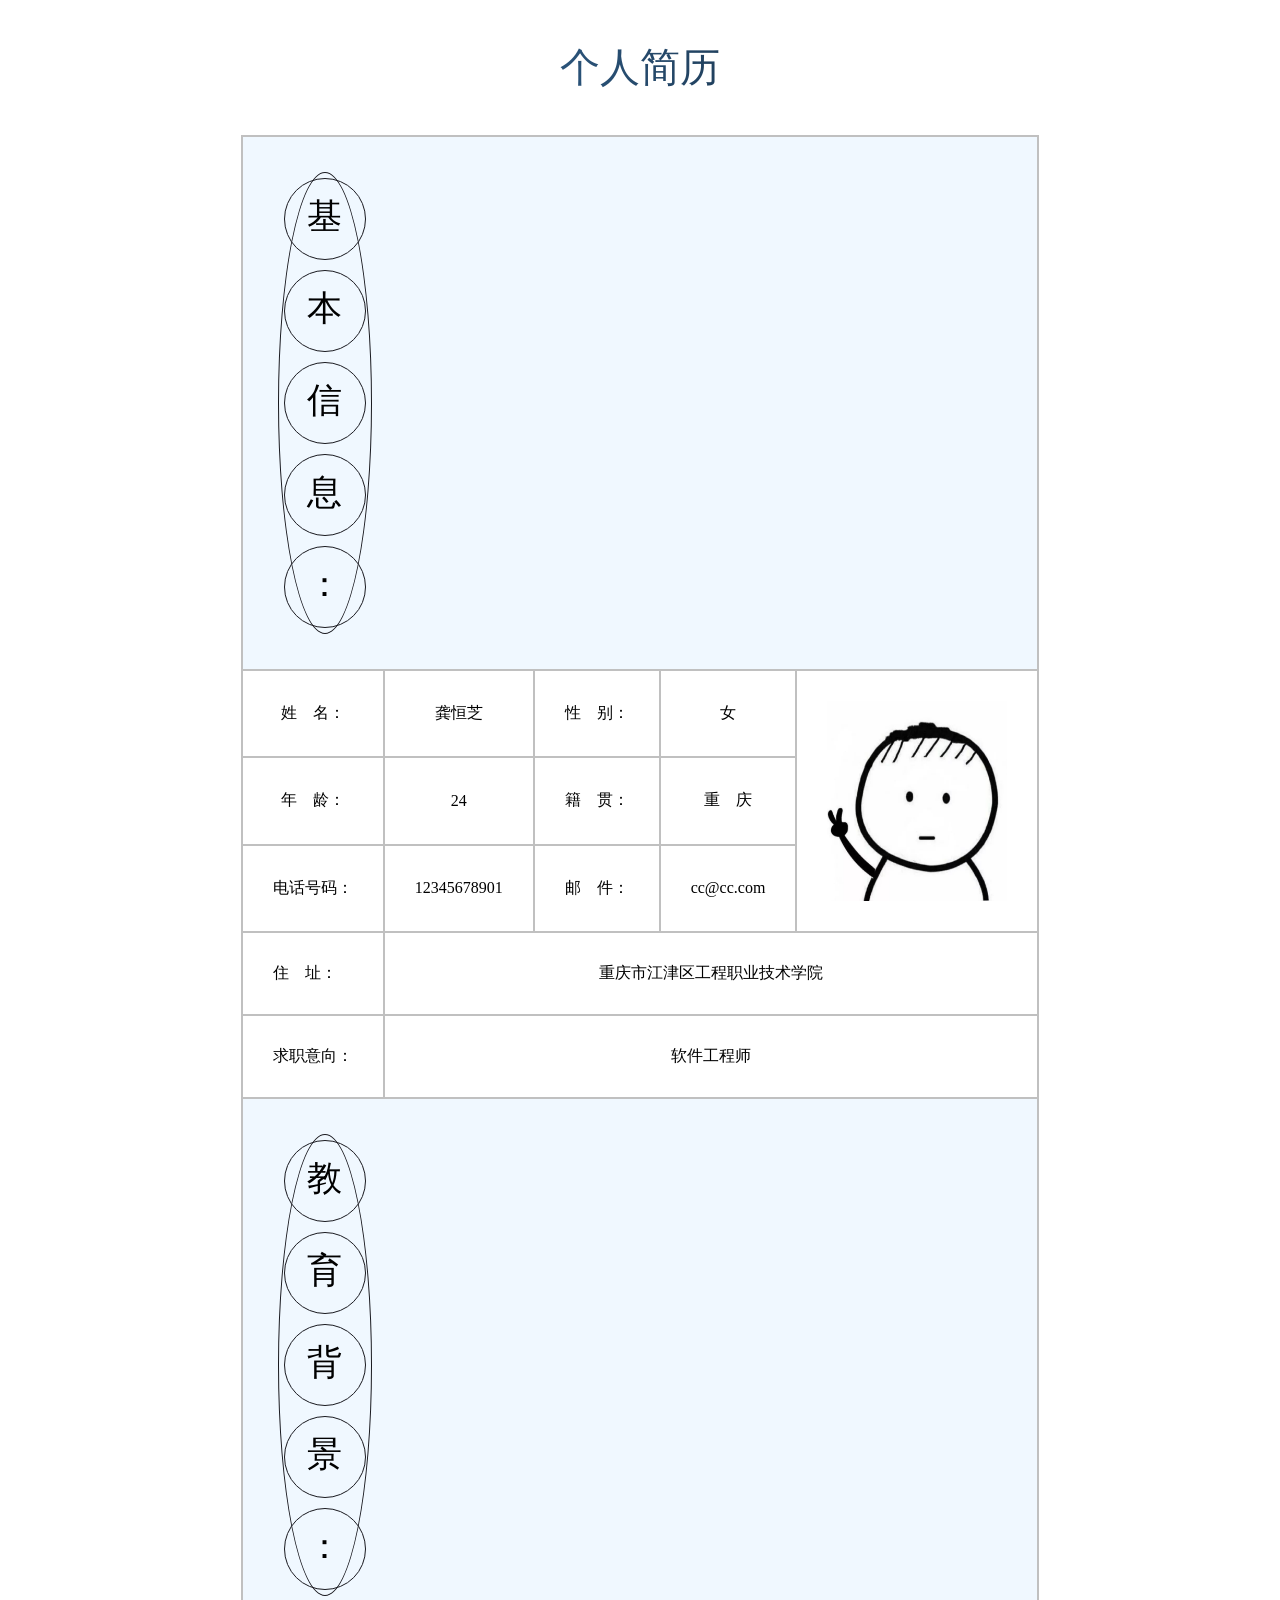
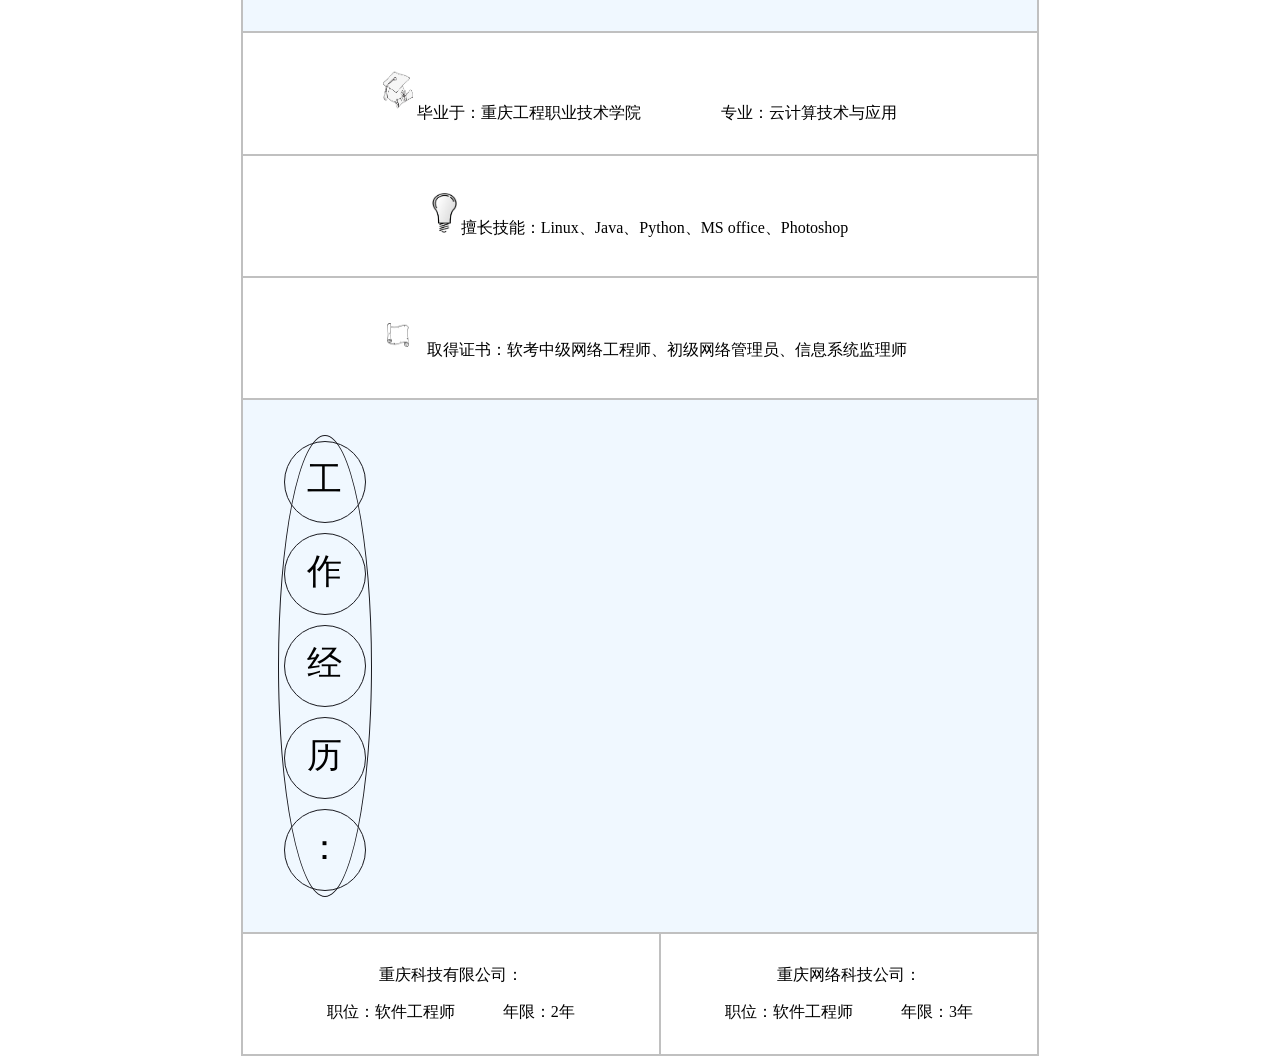
==== index.html @ 867b34f3 "Rename ghz.html to index.html" ====
<!DOCTYPE html>
<html>

<head>
    <!--在HTML中，title标签唯一的作用就是定义网页的标题-->
    <title>个人简介</title>
    <style type="text/css">
        .p {
            display: inline-table;
            width: 80px;
            height: 80px;

            border: solid 1px rgb(25, 25, 31);
            border-radius:50%;
            font-size: 35px;
            line-height: 75px;
            text-align: center;
            vertical-align: middle;
            float: left;
            margin: 5px;

        }
    </style>

    <style type="text/css">
        table,
        tr,
        td {
            margin: 0 auto;
            border: 1px solid silver;
        }
    </style>
</head>

<body>
    <table border=1; cellpadding=30; cellspacing=0; align=ceneter>
    <center><p id="tt">个人简历</p></center>
    <tr align=cneter>
        <td colspan="7" bgcolor=AliceBlue >
            <div class=p>
                <div class="p">基</div>
                <div class="p">本</div>
                <div class="p">信</div>
                <div class="p">息</div>
                <div class="p">：</div>
            </div>
        </td>
    </tr>
            
        <tr align=center>
            <td>姓　名：</td><td>龚恒芝</td>
            <td>性　别：</td><td>女</td>
            <td rowspan="3"><img src="./333.jpg" style="float:right" height="200" width="180"></td>
        </tr>
        <tr align=center>
        <td>年　龄：</td><td>24</td>
        <td>籍　贯：</td><td>重　庆</td>
    </tr>
        <tr align=center>
            <td>电话号码：</td><td>12345678901</td>
            <td>邮　件：</td><td>cc@cc.com</td>
        </tr>
        <td>住　址：</td><td colspan="5"><center>重庆市江津区工程职业技术学院</center></td>
        <tr align=center>
        <td>求职意向：</td><td colspan="5"><center>软件工程师</center>
        </tr>
        <tr align=cneter><td colspan="7" bgcolor=AliceBlue >
            <div class=p>
                <div class="p">教</div>
                <div class="p">育</div>
                <div class="p">背</div>
                <div class="p">景</div>
                <div class="p">：</div>
            </div>
        </td>
    </tr>
    <tr align=center>
        <td colspan="7" style="height: 60px">
        <img src="./1.jpg" height="55" width="30">
        毕业于：重庆工程职业技术学院　　　　　专业：云计算技术与应用
        </td>
    </tr>
        <tr align=center>
        <td colspan="7" style="height: 60px">
        <img src="./2.jpg" height="40" width="25">
        擅长技能：Linux、Java、Python、MS office、Photoshop</td>
    </tr>
    <tr align=center>
        <td colspan="7" style="height: 60px">
    <img src="./4.jpg" height="40" width="50">
    取得证书：软考中级网络工程师、初级网络管理员、信息系统监理师
    </td>
    </tr>

    <tr align=cneter><td colspan="7" bgcolor=AliceBlue >
        <div class=p>
            <div class="p">工</div>
            <div class="p">作</div>
            <div class="p">经</div>
            <div class="p">历</div>
            <div class="p">：</div>
        </div>
    </td>
</tr>
<tr align=center>
    <td colspan="3" style="height: 60px">
    重庆科技有限公司：</p>
    职位：软件工程师　　　年限：2年
    </td>
    <td colspan="3"> 重庆网络科技公司：</p>职位：软件工程师　　　年限：3年</td>
</tr>
    </table>

    <style type="text/css">
        #tt {
            font-size: 40px;
            background: linear-gradient(to right, rgb(75, 148, 216), black);
            -webkit-background-clip: text;
            color: transparent;
        }
    </style>

</body>

</html>
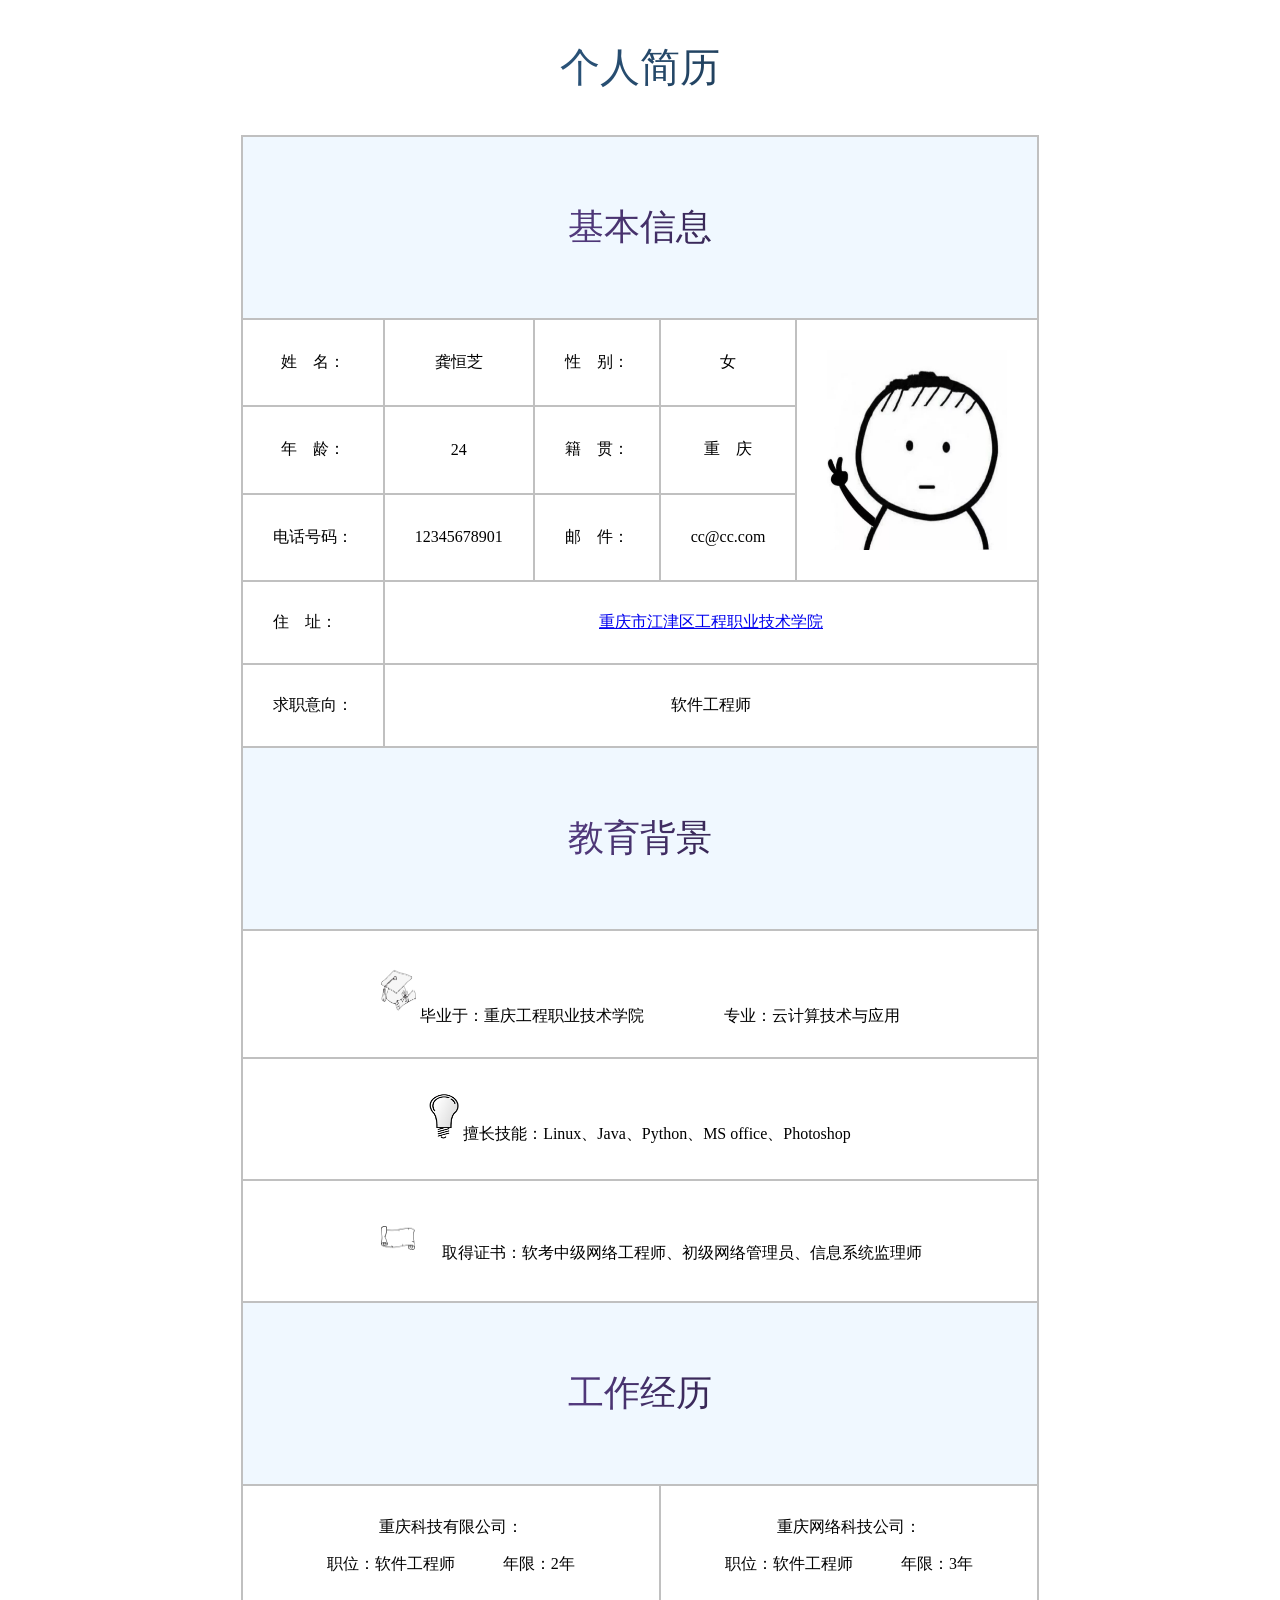
==== commit 285ac29b: "Create index.html" ====
--- a/index.html
+++ b/index.html
@@ -4,23 +4,6 @@
 <head>
     <!--在HTML中，title标签唯一的作用就是定义网页的标题-->
     <title>个人简介</title>
-    <style type="text/css">
-        .p {
-            display: inline-table;
-            width: 80px;
-            height: 80px;
-
-            border: solid 1px rgb(25, 25, 31);
-            border-radius:50%;
-            font-size: 35px;
-            line-height: 75px;
-            text-align: center;
-            vertical-align: middle;
-            float: left;
-            margin: 5px;
-
-        }
-    </style>
 
     <style type="text/css">
         table,
@@ -37,13 +20,7 @@
     <center><p id="tt">个人简历</p></center>
     <tr align=cneter>
         <td colspan="7" bgcolor=AliceBlue >
-            <div class=p>
-                <div class="p">基</div>
-                <div class="p">本</div>
-                <div class="p">信</div>
-                <div class="p">息</div>
-                <div class="p">：</div>
-            </div>
+           <center><p id="a">基本信息</p></center>
         </td>
     </tr>
             
@@ -60,46 +37,35 @@
             <td>电话号码：</td><td>12345678901</td>
             <td>邮　件：</td><td>cc@cc.com</td>
         </tr>
-        <td>住　址：</td><td colspan="5"><center>重庆市江津区工程职业技术学院</center></td>
+        <td>住　址：</td><td colspan="5">
+            <a href="https://www.cqvie.edu.cn/"><center>重庆市江津区工程职业技术学院</center></td></a>
         <tr align=center>
         <td>求职意向：</td><td colspan="5"><center>软件工程师</center>
         </tr>
         <tr align=cneter><td colspan="7" bgcolor=AliceBlue >
-            <div class=p>
-                <div class="p">教</div>
-                <div class="p">育</div>
-                <div class="p">背</div>
-                <div class="p">景</div>
-                <div class="p">：</div>
-            </div>
+            <center><p id="a">教育背景</p></center>
         </td>
     </tr>
     <tr align=center>
         <td colspan="7" style="height: 60px">
-        <img src="./1.jpg" height="55" width="30">
+        <img src="./1.jpg" height="60" width="35">
         毕业于：重庆工程职业技术学院　　　　　专业：云计算技术与应用
         </td>
     </tr>
         <tr align=center>
         <td colspan="7" style="height: 60px">
-        <img src="./2.jpg" height="40" width="25">
+        <img src="./2.jpg" height="45" width="30">
         擅长技能：Linux、Java、Python、MS office、Photoshop</td>
     </tr>
     <tr align=center>
         <td colspan="7" style="height: 60px">
-    <img src="./4.jpg" height="40" width="50">
+    <img src="./4.jpg" height="40" width="80">
     取得证书：软考中级网络工程师、初级网络管理员、信息系统监理师
     </td>
     </tr>
 
     <tr align=cneter><td colspan="7" bgcolor=AliceBlue >
-        <div class=p>
-            <div class="p">工</div>
-            <div class="p">作</div>
-            <div class="p">经</div>
-            <div class="p">历</div>
-            <div class="p">：</div>
-        </div>
+        <center><p id="a">工作经历</p></center>
     </td>
 </tr>
 <tr align=center>
@@ -119,7 +85,14 @@
             color: transparent;
         }
     </style>
-
+    <style type="text/css">
+        #a {
+            font-size: 36px;
+            background: linear-gradient(to right, rgb(138, 97, 212), black);
+            -webkit-background-clip: text;
+            color: transparent;
+        }
+    </style>
 </body>
 
 </html>
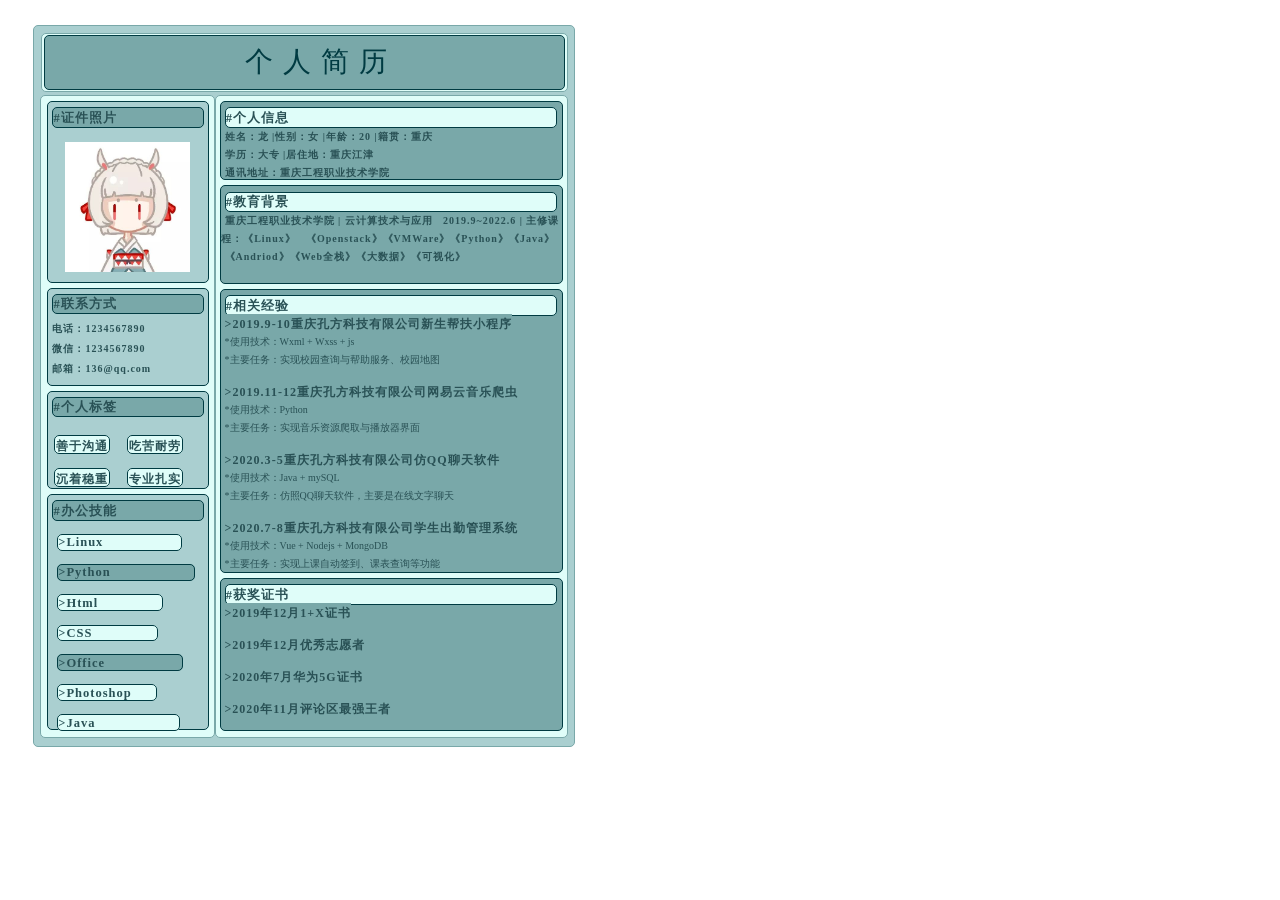
==== commit 0a7198c1: "Rename resume.html to index.html" ====
--- a/index.html
+++ b/index.html
@@ -1,98 +1,116 @@
 <!DOCTYPE html>
-<html>
+<html lang="en">
 
 <head>
-    <!--在HTML中，title标签唯一的作用就是定义网页的标题-->
-    <title>个人简介</title>
-
-    <style type="text/css">
-        table,
-        tr,
-        td {
-            margin: 0 auto;
-            border: 1px solid silver;
-        }
-    </style>
+    <meta charset="UTF-8">
+    <meta http-equiv="X-UA-Compatible" content="IE=edge">
+    <meta name="viewport" content="width=device-width, initial-scale=1.0">
+    <link rel="stylesheet" type="text/css" href="resume.css">
+    <title>Resume</title>
 </head>
 
 <body>
-    <table border=1; cellpadding=30; cellspacing=0; align=ceneter>
-    <center><p id="tt">个人简历</p></center>
-    <tr align=cneter>
-        <td colspan="7" bgcolor=AliceBlue >
-           <center><p id="a">基本信息</p></center>
-        </td>
-    </tr>
-            
-        <tr align=center>
-            <td>姓　名：</td><td>龚恒芝</td>
-            <td>性　别：</td><td>女</td>
-            <td rowspan="3"><img src="./333.jpg" style="float:right" height="200" width="180"></td>
-        </tr>
-        <tr align=center>
-        <td>年　龄：</td><td>24</td>
-        <td>籍　贯：</td><td>重　庆</td>
-    </tr>
-        <tr align=center>
-            <td>电话号码：</td><td>12345678901</td>
-            <td>邮　件：</td><td>cc@cc.com</td>
-        </tr>
-        <td>住　址：</td><td colspan="5">
-            <a href="https://www.cqvie.edu.cn/"><center>重庆市江津区工程职业技术学院</center></td></a>
-        <tr align=center>
-        <td>求职意向：</td><td colspan="5"><center>软件工程师</center>
-        </tr>
-        <tr align=cneter><td colspan="7" bgcolor=AliceBlue >
-            <center><p id="a">教育背景</p></center>
-        </td>
-    </tr>
-    <tr align=center>
-        <td colspan="7" style="height: 60px">
-        <img src="./1.jpg" height="60" width="35">
-        毕业于：重庆工程职业技术学院　　　　　专业：云计算技术与应用
-        </td>
-    </tr>
-        <tr align=center>
-        <td colspan="7" style="height: 60px">
-        <img src="./2.jpg" height="45" width="30">
-        擅长技能：Linux、Java、Python、MS office、Photoshop</td>
-    </tr>
-    <tr align=center>
-        <td colspan="7" style="height: 60px">
-    <img src="./4.jpg" height="40" width="80">
-    取得证书：软考中级网络工程师、初级网络管理员、信息系统监理师
-    </td>
-    </tr>
 
-    <tr align=cneter><td colspan="7" bgcolor=AliceBlue >
-        <center><p id="a">工作经历</p></center>
-    </td>
-</tr>
-<tr align=center>
-    <td colspan="3" style="height: 60px">
-    重庆科技有限公司：</p>
-    职位：软件工程师　　　年限：2年
-    </td>
-    <td colspan="3"> 重庆网络科技公司：</p>职位：软件工程师　　　年限：3年</td>
-</tr>
-    </table>
+    <div id="container">
+        <div id="banner">
+            <div>个人简历</div>
+        </div>
+        <div id="main_left">
+            <div id="main_left_1">
+                <div>#证件照片</div>
+                <p></p>
+                <img src="兔.jpg" style="display:block;margin:0 auto;" height="130" width="125">
+            </div>
+            <div id="main_left_2">
+                <div>#联系方式</div>
+                <tt>电话：1234567890</tt><br>
+                <tt>微信：1234567890</tt><br>
+                <tt>邮箱：136@qq.com</tt>
+            </div>
+            <div id="main_left_3">
+                <div>#个人标签</div><br>
+                <aa>善于沟通</aa>
+                <aa>吃苦耐劳</aa>
+                <br><br>
+                <bb>沉着稳重</bb>
+                <bb>专业扎实</bb>
+            </div>
+            <div id="main_left_4">
+                <div>#办公技能</div>
+                <p></p>
+                <qq>>Linux</qq>
+                <p></p>
+                <zz>>Python</zz>
+                <p></p>
+                <ww>>Html</ww>
+                <p></p>
+                <ss>>CSS</ss>
+                <p></p>
+                <xx>>Office</xx>
+                <p></p>
+                <ee>>Photoshop</ee>
+                <p></p>
+                <cc>>Java</cc>
+            </div>
+        </div>
 
-    <style type="text/css">
-        #tt {
-            font-size: 40px;
-            background: linear-gradient(to right, rgb(75, 148, 216), black);
-            -webkit-background-clip: text;
-            color: transparent;
-        }
-    </style>
-    <style type="text/css">
-        #a {
-            font-size: 36px;
-            background: linear-gradient(to right, rgb(138, 97, 212), black);
-            -webkit-background-clip: text;
-            color: transparent;
-        }
-    </style>
+        <div id="main_right">
+            <div id="main_right_1">
+                <div>#个人信息</div>
+                <rr>姓名：龙&nbsp|性别：女&nbsp|年龄：20&nbsp|籍贯：重庆</rr>
+                <br>
+                <rr>学历：大专&nbsp|居住地：重庆江津</rr>
+                <br>
+                <rr>通讯地址：重庆工程职业技术学院</rr>
+                
+            </div>
+            <div id="main_right_2">
+                <div>#教育背景</div>
+                <ff>重庆工程职业技术学院 | 云计算技术与应用</ff>
+                <ff>2019.9~2022.6 | 主修课程：《Linux》</ff>
+                <ff>《Openstack》《VMWare》《Python》《Java》</ff>
+                <ff>《Andriod》《Web全栈》《大数据》《可视化》</ff>
+            </div>
+            <div id="main_right_3">
+                <div>#相关经验</div>
+                <vv>>2019.9-10重庆孔方科技有限公司新生帮扶小程序</vv>
+                <br>
+                <gg>*使用技术：Wxml + Wxss + js</gg>
+                <br>
+                <gg>*主要任务：实现校园查询与帮助服务、校园地图</gg>
+                <p></p>
+                <vv>>2019.11-12重庆孔方科技有限公司网易云音乐爬虫</vv>
+                <br>
+                <gg>*使用技术：Python</gg>
+                <br>
+                <gg>*主要任务：实现音乐资源爬取与播放器界面</gg>
+                <p></p>
+                <vv>>2020.3-5重庆孔方科技有限公司仿QQ聊天软件</vv>
+                <br>
+                <gg>*使用技术：Java + mySQL</gg>
+                <br>
+                <gg>*主要任务：仿照QQ聊天软件，主要是在线文字聊天</gg>
+                <p></p>
+                <vv>>2020.7-8重庆孔方科技有限公司学生出勤管理系统</vv>
+                <br>
+                <gg>*使用技术：Vue + Nodejs + MongoDB</gg>
+                <br>
+                <gg>*主要任务：实现上课自动签到、课表查询等功能</gg>
+
+            </div>
+            <div id="main_right_4">
+                <div>#获奖证书</div>
+                <yy>>2019年12月1+X证书</yy>
+               <p></p>
+                <yy>>2019年12月优秀志愿者</yy>
+                <p></p>
+                <yy>>2020年7月华为5G证书</yy>
+                <p></p>
+                <yy>>2020年11月评论区最强王者</yy>
+                
+            </div>
+        </div>
+    </div>
 </body>
 
 </html>
--- a/resume.css
+++ b/resume.css
@@ -0,0 +1,426 @@
+* {
+    font-family: "宋体";
+}
+
+div {
+    border-radius: 5px;
+    /* border: 1px solid #aacfd0; */
+}
+
+/*这个是指最大边框的位置、大小、颜色设置 */
+#container {
+    margin: 2%;
+    width: 540px;
+    height: 720px;
+    border: 1px solid #79a8a9;
+    background-color: #aacfd0;
+    font-size: 14px;
+    color: #003b42;
+}
+
+/*这个最上面边框的边距、大小、颜色*/
+#banner {
+    margin-top: 1.2%;
+    margin-left: 1.2%;
+    margin-bottom: 0.5%;
+    width: 97.3%;
+    height: 8%;
+    border: 1px solid #79a8a9;
+    background-color: #dffdf9;
+}
+
+#banner div {
+    font-family:"微软雅黑";
+    font-size: 28px;
+    font-weight:500;
+    letter-spacing: 10px;
+    margin-top:0.2%;
+    margin-left: 0.5%;
+    border:1px solid#003b42;
+    padding-top: 1.4%;
+    padding-left: 38%;
+    width: 60.8%;
+    height: 80%;
+    
+    background-color: #79a8a9;
+}
+
+/*所有左边边框位置距离最大边框的边距、大小、颜色*/
+#main_left {
+    float: left;
+    margin-left: 1.15%;
+    width: 32%;
+    height: 89%;
+    border: 1px solid #79a8a9;
+    background-color: #dffdf9;
+
+}
+
+/*里面其余小框框的设置*/
+#main_left div {
+    margin: 3%;
+    border:1px solid#003b42;
+    width: 93%;
+    /* border: 1px solid #003b42; */
+    background-color: #aacfd0;
+}
+
+/*以下就是各个小框框的高度*/
+#main_left_1 {
+    height: 28%;
+}
+
+#main_left_1 div{
+    padding-top: 1%;
+    font-family: "宋体";
+    color: #295155;
+    font-size: 12.5px;
+    font-weight:bolder;
+    letter-spacing: 1px;
+    text-align: left;
+    background-color: #79a8a9;
+}
+
+#main_left_2 {
+    height: 15%;
+}
+
+#main_left_2 div{
+    padding-top: 1%;
+    font-family: "宋体";
+    color: #295155;
+    font-size: 12.5px;
+    font-weight:bolder;
+    letter-spacing: 1px;
+    text-align: left;
+    background-color: #79a8a9;
+}
+
+#main_left_2 tt{
+    margin:3%;
+    background-color: #aacfd0;
+    padding-top: 1%;
+    font-family: "宋体";
+    color: #295155;
+    font-size: 10px;
+    font-weight:bold;
+    line-height: 20px;
+    letter-spacing: 1px;
+    text-align: left;
+}
+
+#main_left_3 {
+    height: 15%;
+}
+
+#main_left_3 div{
+    padding-top: 1%;
+    font-family: "宋体";
+    color: #295155;
+    font-size: 12.5px;
+    font-weight:bolder;
+    letter-spacing: 1px;
+    text-align: left;
+    background-color: #79a8a9;
+}
+
+#main_left_3 aa{
+    margin:4%;
+    padding-top: 2%;
+    padding-left: 0.5%;
+    padding-right: 1%;
+    border-radius: 5px;
+    border:1px solid#003b42;
+    font-family: "宋体";
+    color: #295155;
+    font-size: 12.2px;
+    font-weight:bolder;
+    letter-spacing: 1px;
+    text-align: left;
+    background-color: #dffdf9;
+}
+
+#main_left_3 bb{
+    margin:4%;
+    padding-top: 2%;
+    padding-left: 0.5%;
+    padding-right: 1%;
+    border-radius: 5px;
+    border:1px solid#003b42;
+    font-family: "宋体";
+    color: #295155;
+    font-size: 12.2px;
+    font-weight:bolder;
+    letter-spacing: 1px;
+    text-align: left;
+    background-color: #dffdf9;
+}
+
+#main_left_4 {
+    height: 36.5%;
+}
+
+#main_left_4 div{
+        padding-top: 1%;
+        font-family: "宋体";
+        color: #295155;
+        font-size: 12.5px;
+        font-weight:bolder;
+        letter-spacing: 1px;
+        text-align: left;
+        background-color: #79a8a9;
+    
+}
+
+#main_left_4 qq{
+        margin-left:6%;
+        border-radius: 5px;
+        padding-top: 0.3%;
+        padding-right: 48%;
+        border: 1px solid#003b42;
+        font-family: "宋体";
+        color: #295155;
+        font-size: 12.5px;
+        font-weight:bolder;
+        letter-spacing: 1px;
+        text-align: left;
+        background-color: #dffdf9;
+    
+}
+
+#main_left_4 zz{
+    margin-left:6%;
+    border-radius: 5px;
+    padding-top: 0.3%;
+    padding-right: 52%;
+    border: 1px solid#003b42;
+    font-family: "宋体";
+    color: #295155;
+    font-size: 12.5px;
+    font-weight:bolder;
+    letter-spacing: 1px;
+    text-align: left;
+    background-color: #79a8a9;
+}
+
+#main_left_4 ww{
+    margin-left:6%;
+    border-radius: 5px;
+    padding-top: 0.5%;
+    padding-right: 40%;
+    border: 1px solid#003b42;
+    font-family: "宋体";
+    color: #295155;
+    font-size: 12.5px;
+    font-weight:bolder;
+    letter-spacing: 1px;
+    text-align: left;
+    background-color: #dffdf9;
+}
+
+#main_left_4 ss{
+    margin-left:6%;
+    border-radius: 5px;
+    padding-right: 40%;
+    border: 1px solid#003b42;
+    font-family: "宋体";
+    color: #295155;
+    font-size: 12.5px;
+    font-weight:bolder;
+    letter-spacing: 1px;
+    text-align: left;
+    background-color: #dffdf9;
+}
+
+#main_left_4 xx{
+    margin-left:6%;
+    border-radius: 5px;
+    padding-top: 0.5%;
+    padding-right: 48%;
+    border: 1px solid#003b42;
+    font-family: "宋体";
+    color: #295155;
+    font-size: 12.5px;
+    font-weight:bolder;
+    letter-spacing: 1px;
+    text-align: left;
+    background-color: #79a8a9;
+}
+
+#main_left_4 ee{
+    margin-left:6%;
+    border-radius: 5px;
+    padding-top: 0.5%;
+    padding-right: 15%;
+    border: 1px solid#003b42;
+    font-family: "宋体";
+    color: #295155;
+    font-size: 12.5px;
+    font-weight:bolder;
+    letter-spacing: 1px;
+    text-align: left;
+    background-color: #dffdf9;
+}
+
+#main_left_4 cc{
+    margin-left:6%;
+    border-radius: 5px;
+    padding-top: 0.5%;
+    padding-right: 52%;
+    border: 1px solid#003b42;
+    font-family: "宋体";
+    color: #295155;
+    font-size: 12.5px;
+    font-weight:bolder;
+    letter-spacing: 1px;
+    text-align: left;
+    background-color: #dffdf9;
+}
+
+#main_right {
+    float: left;
+    width: 65%;
+    height: 89%;
+    border: 1px solid #79a8a9;
+    background-color: #dffdf9;
+}
+
+#main_right div {
+    margin-top: 1.5%;
+    margin-left: 1.1%;
+    width: 97%;
+    border: 1px solid #003b42;
+    /* border: 1px solid #003b42; */
+    background-color: #79a8a9;
+    color: #002529;
+}
+
+#main_right_1 {
+    height: 12%;
+
+}
+
+#main_right_1 div{
+    padding-top: 0.5%;
+    border: 1px solid #003b42;
+    font-family: "宋体";
+    color: #295155;
+    font-size: 12.5px;
+    font-weight:bolder;
+    letter-spacing: 1px;
+    text-align: left;
+    background-color: #dffdf9;
+}
+
+#main_right_1 rr{
+    margin:1%;
+    background-color: #79a8a9;
+    padding-top: 1%;
+    font-family: "宋体";
+    color: #295155;
+    font-size: 10px;
+    font-weight:bold;
+    line-height: 18px;
+    letter-spacing: 1px;
+    text-align: left;
+}
+
+
+#main_right_2 {
+    height: 15%;
+}
+
+#main_right_2 div{
+    padding-top: 0.5%;
+    border: 1px solid #003b42;
+    font-family: "宋体";
+    color: #295155;
+    font-size: 12.5px;
+    font-weight:bolder;
+    letter-spacing: 1px;
+    text-align: left;
+    background-color: #dffdf9;
+}
+
+#main_right_2 ff{
+    margin:1%;
+    background-color: #79a8a9;
+    padding-top: 1%;
+    font-family: "宋体";
+    color: #295155;
+    font-size: 10px;
+    font-weight:bold;
+    line-height: 18px;
+    letter-spacing: 1px;
+    text-align: left;
+}
+
+#main_right_3 {
+    height: 44%;
+    
+}
+
+#main_right_3 div{
+    padding-top: 0.5%;
+    border: 1px solid #003b42;
+    font-family: "宋体";
+    color: #295155;
+    font-size: 12.5px;
+    font-weight:bolder;
+    letter-spacing: 1px;
+    text-align: left;
+    background-color: #dffdf9;
+}
+
+#main_right_3 vv{
+    margin:1%;
+    background-color: #79a8a9;
+    padding-top: 1%;
+    font-family: "宋体";
+    color: #295155;
+    font-size: 12.1px;
+    font-weight:bolder;
+    line-height: 18px;
+    letter-spacing: 1px;
+    text-align: left;
+}
+
+#main_right_3 gg{
+    margin:1%;
+    background-color: #79a8a9;
+    padding-top: 1%;
+    font-family: "宋体";
+    color: #295155;
+    font-size: 10px;
+    line-height: 18px;
+    text-align: left;
+}
+
+#main_right_4 {
+    height: 23.5%;
+}
+
+#main_right_4 div{
+    padding-top: 0.5%;
+    border: 1px solid #003b42;
+    font-family: "宋体";
+    color: #295155;
+    font-size: 12.5px;
+    font-weight:bolder;
+    letter-spacing: 1px;
+    text-align: left;
+    background-color: #dffdf9;
+}
+
+#main_right_4 yy{
+    margin:1%;
+    background-color: #79a8a9;
+    padding-top: 1%;
+    font-family: "宋体";
+    color: #295155;
+    font-size: 12px;
+    font-weight:bolder;
+    line-height: 18px;
+    letter-spacing: 1px;
+    text-align: left;
+}
